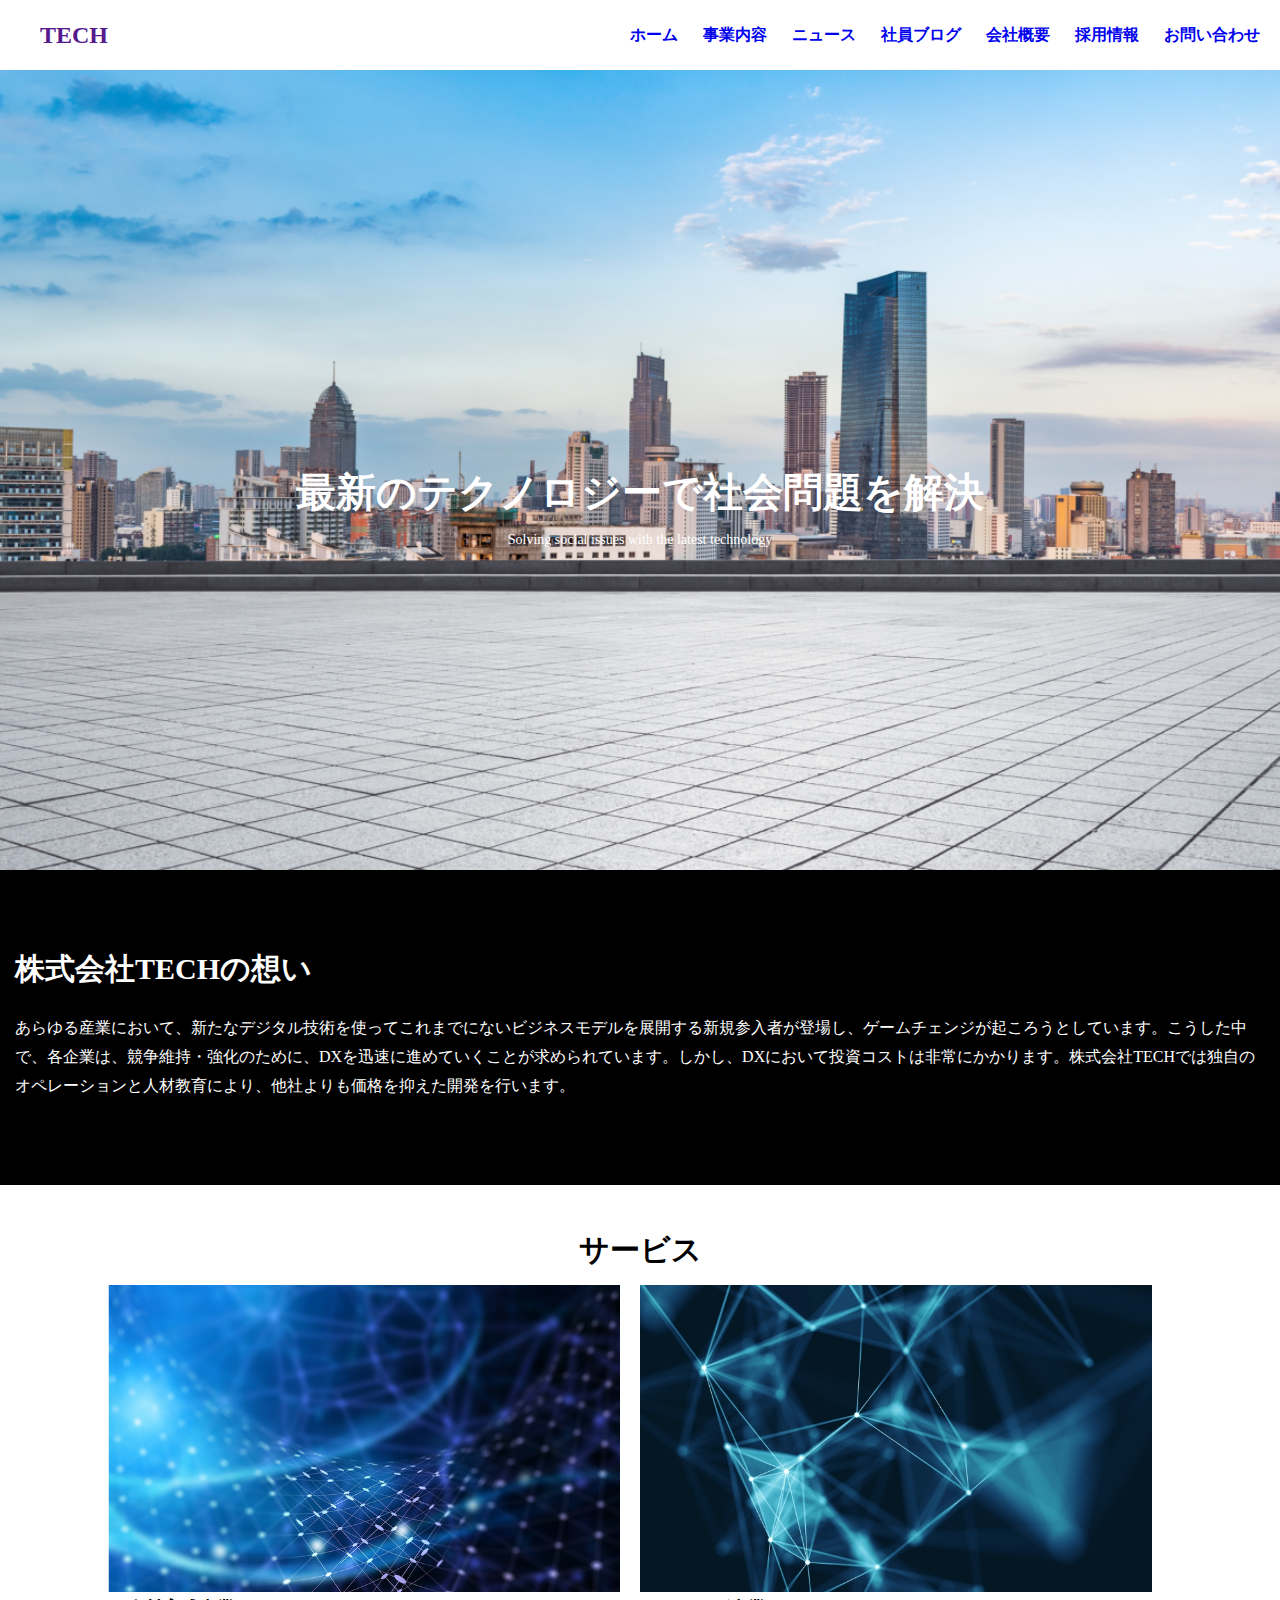
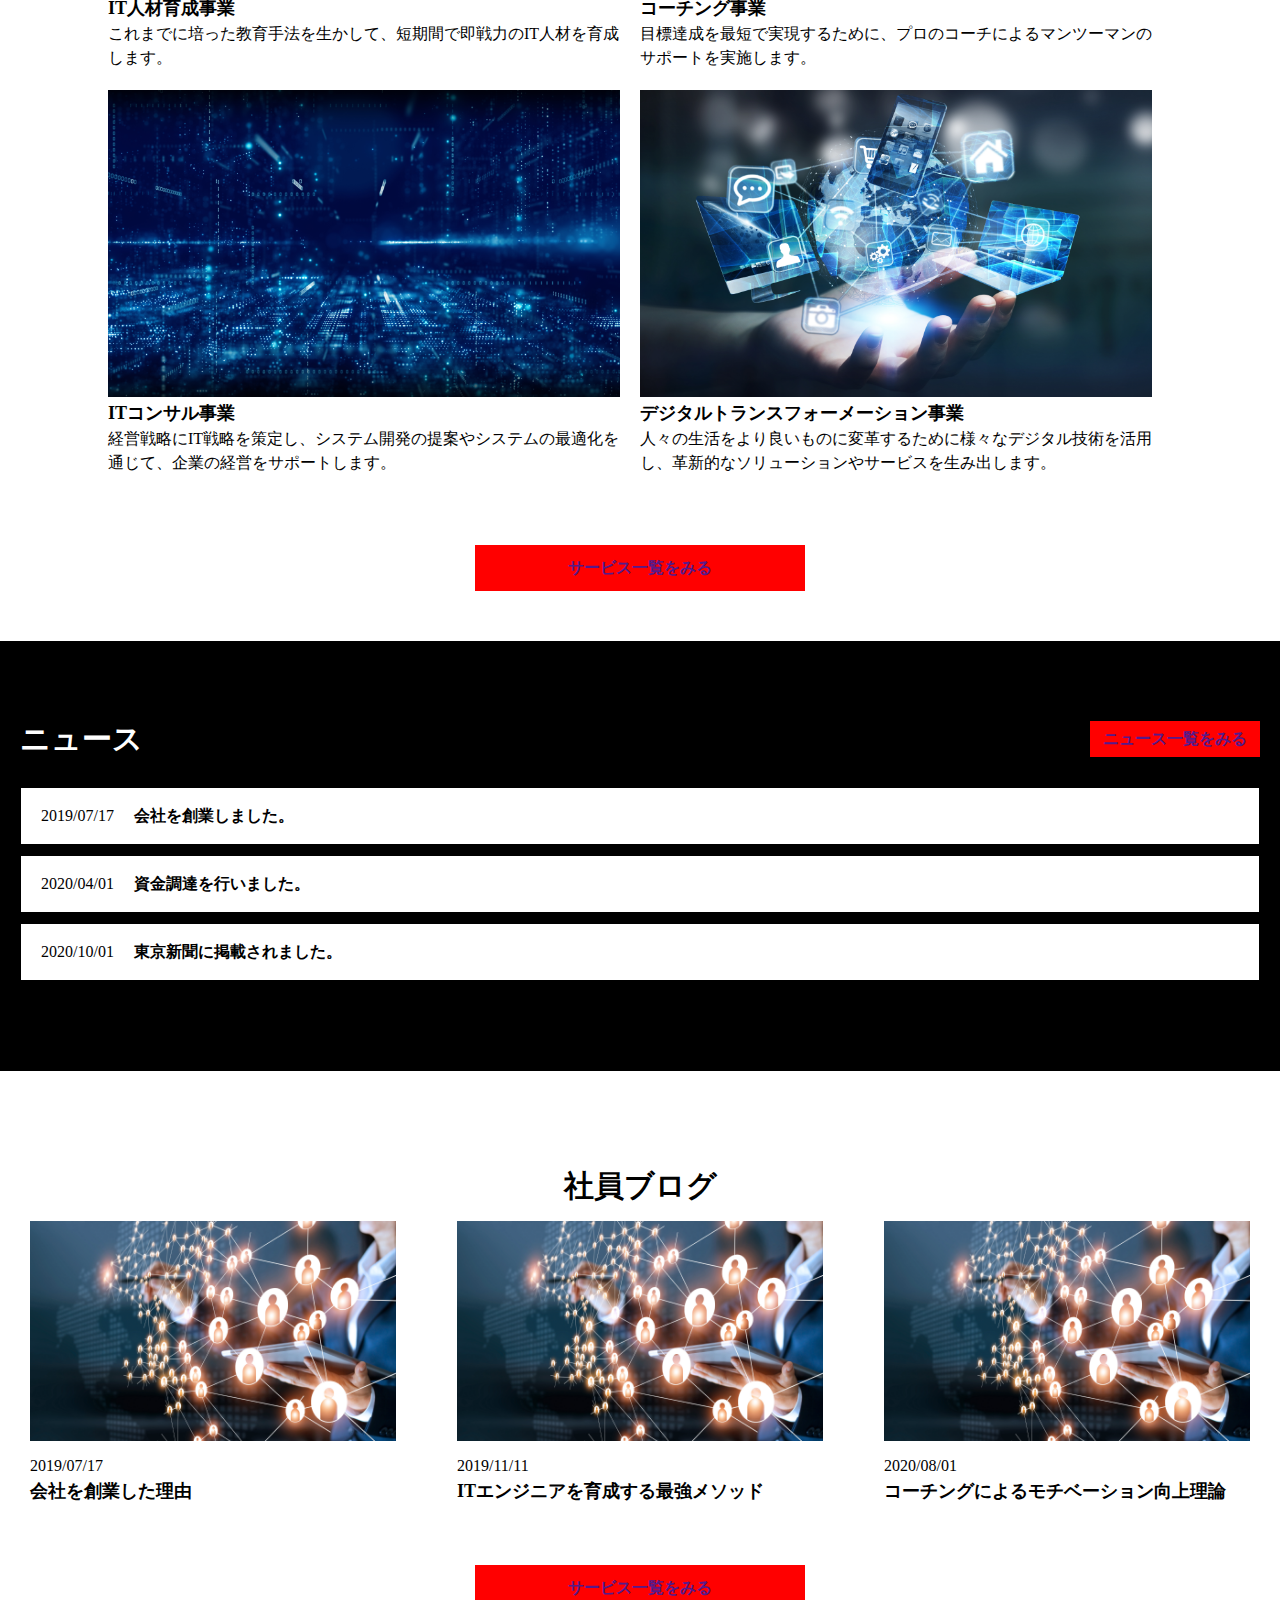
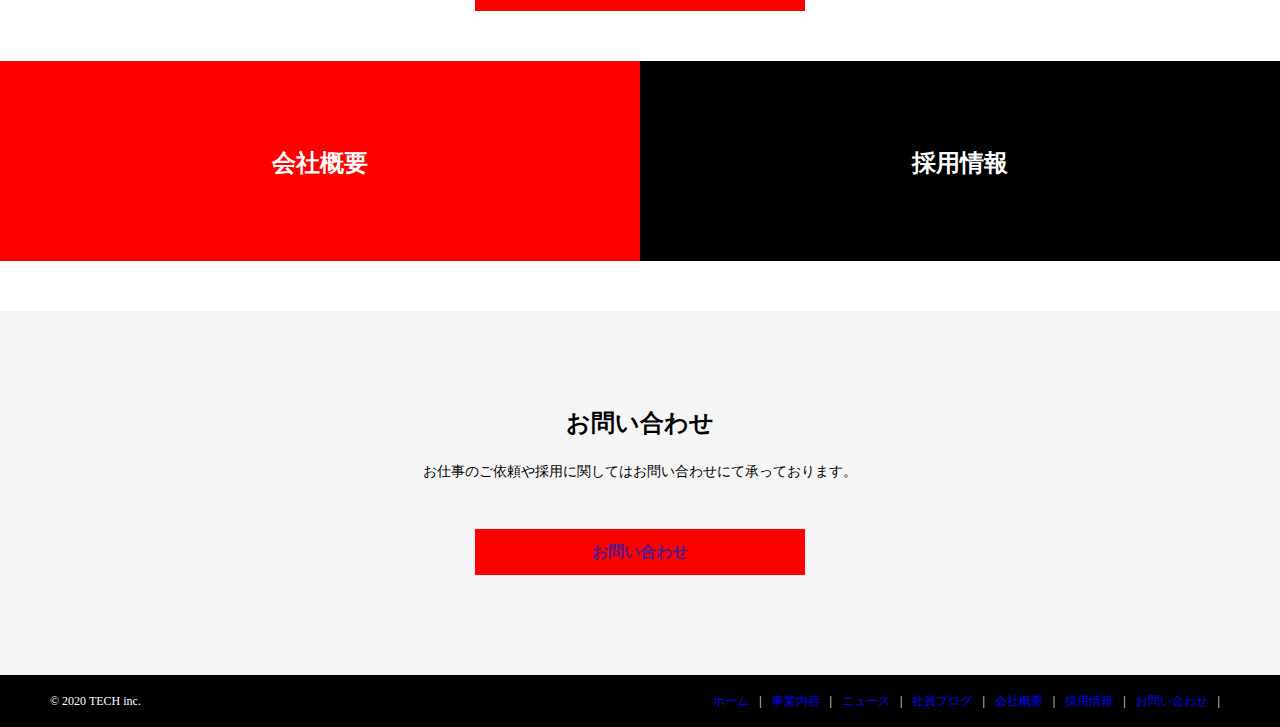
==== index.html @ 9581d0f9 "20210502_hayashi" ====
<!DOCTYPE html>
<html lang="ja">
<head>
  <meta charset="UTF-8">
  <meta http-equiv="X-UA-Compatible" content="IE=edge">
  <meta name="viewport" content="width=device-width, initial-scale=1.0">
  <title>株式会社TECH</title>
  <link rel="stylesheet" href="css/reset.css">
  <link rel="stylesheet" href="css/style.css">
</head>

<body>
  <script src="js/main.js"></script>
  <header class="header">
    <a href="" class="header-top-logo">TECH</a>

    <!-- ハンバーガーメニュー -->

      <nav class="drawer-nav" id="drawer-nav">
        <ul class="drawer-nav-list">
          <li><a href="index.html" class="drawer-nav-list-link">ホーム</a></li>
          <li><a href="service.html" class="drawer-nav-list-link">事業内容</a></li>
          <li><a href="news.html" class="drawer-nav-list-link">ニュース</a></li>
          <li><a href="blog.html" class="drawer-nav-list-link">社員ブログ</a></li>
          <li><a href="company.html" class="drawer-nav-list-link">会社概要</a></li>
          <li><a href="recruit.html" class="drawer-nav-list-link">採用情報</a></li>
          <li><a href="contact.html" class="drawer-nav-list-link">お問い合わせ</a></li>
        </ul>
      </nav>
      <div class="menu" id="menu">
        <span class="menu__line--top"></span>
        <span class="menu__line--middle"></span>
        <span class="menu__line--bottom"></span>
      </div>


    <nav class="header-nav">
      <ul class="header-nav-list">
        <li><a href="index.html" class="header-nav-list-link">ホーム</a></li>
        <li><a href="service.html" class="header-nav-list-link">事業内容</a></li>
        <li><a href="news.html" class="header-nav-list-link">ニュース</a></li>
        <li><a href="blog.html" class="header-nav-list-link">社員ブログ</a></li>
        <li><a href="company.html" class="header-nav-list-link">会社概要</a></li>
        <li><a href="recruit.html" class="header-nav-list-link">採用情報</a></li>
        <li><a href="contact.html" class="header-nav-list-link">お問い合わせ</a></li>
      </ul>
    </nav>
  </header>

  <main>

    <!-- first-view -->

    <div class="first-view">
      <div class="first-view-img">
      <p class="first-view-content-text">最新のテクノロジーで社会問題を解決</p>
      <p class="first-view-content-text2">Solving social issues with the latest technology</p>
      </div>
    </div>

    <!-- about -->

    <div class="about">
      <div class="about-pr">
      <p class="about-ttl">株式会社TECHの想い</p>
      <p class="about-text">あらゆる産業において、新たなデジタル技術を使ってこれまでにないビジネスモデルを展開する新規参入者が登場し、ゲームチェンジが起ころうとしています。こうした中で、各企業は、競争維持・強化のために、DXを迅速に進めていくことが求められています。しかし、DXにおいて投資コストは非常にかかります。株式会社TECHでは独自のオペレーションと人材教育により、他社よりも価格を抑えた開発を行います。</p>
      </div>
    </div>

    <!-- service -->

    <div class="service-wrap">
      <div class="service-main-ttl">サービス</div>
      <div class="service-flex">
        <section class="service-flex-card">
          <div class="service-flex-card-img">
            <img src="img/img/service1.png" alt=""></div>
            <h3 class="service-flex-card-content-ttl">IT人材育成事業</h3>
            <p class="service-flex-card-content-text">これまでに培った教育手法を生かして、短期間で即戦力のIT人材を育成します。</p>
        </section>
        <section class="service-flex-card">
          <div class="service-flex-card-img">
            <img src="img/img/service2.png" alt=""></div>
            <h3 class="service-flex-card-content-ttl">コーチング事業</h3>
            <p class="service-flex-card-content-text">目標達成を最短で実現するために、プロのコーチによるマンツーマンのサポートを実施します。</p>
        </section>
        <section class="service-flex-card">
          <div class="service-flex-card-img">
            <img src="img/img/service3.png" alt=""></div>
            <h3 class="service-flex-card-content-ttl">ITコンサル事業</h3>
            <p class="service-flex-card-content-text">経営戦略にIT戦略を策定し、システム開発の提案やシステムの最適化を通じて、企業の経営をサポートします。</p>
        </section>
        <section class="service-flex-card">
          <div class="service-flex-card-img">
            <img src="img/img/service4.png" alt=""></div>
            <h3 class="service-flex-card-content-ttl">デジタルトランスフォーメーション事業</h3>
            <p class="service-flex-card-content-text">人々の生活をより良いものに変革するために様々なデジタル技術を活用し、革新的なソリューションやサービスを生み出します。</p>
        </section>
      </div>
      <div class="service-btn"><a href="">サービス一覧をみる</a></div>
    </div>

    <!-- news -->

    <div class="news">
    <div class="news-wrap">
      <div class="news-top">
        <div class="news-main-ttl">ニュース</div>
        <div class="news-btn"><a href="">ニュース一覧をみる</a></div>
      </div>
      <div class="news-item">
        <div class="news-item-list">
          <p class="news-item-list-date">2019/07/17</p>
          <p class="news-item-list-ttl">会社を創業しました。</p>
        </div>
        <div class="news-item-list">
          <p class="news-item-list-date">2020/04/01</p>
          <p class="news-item-list-ttl">資金調達を行いました。</p>
        </div>
        <div class="news-item-list">
          <p class="news-item-list-date">2020/10/01</p>
          <p class="news-item-list-ttl">東京新聞に掲載されました。</p>
        </div>
      </div>
    </div>
    </div>

    <!-- blog -->

    <div class="blog">
      <div class="blog-main-ttl">社員ブログ</div>
      <div class="blog-flex">
        <div class="blog-flex-card">
          <div class="blog-flex-card-img">
            <img src="img/img/blog.png" alt="">
          </div>
          <div class="blog-flex-card-content">
            <p class="blog-flex-card-content-date">2019/07/17</p>
            <p class="blog-flex-card-content-ttl">会社を創業した理由</p>
          </div>
        </div>
        <div class="blog-flex-card">
          <div class="blog-flex-card-img">
            <img src="img/img/blog.png" alt="">
          </div>
          <div class="blog-flex-card-content">
            <p class="blog-flex-card-content-date">2019/11/11</p>
            <p class="blog-flex-card-content-ttl">ITエンジニアを育成する最強メソッド</p>
          </div>
        </div>
        <div class="blog-flex-card">
          <div class="blog-flex-card-img">
            <img src="img/img/blog.png" alt="">
          </div>
          <div class="blog-flex-card-content">
            <p class="blog-flex-card-content-date">2020/08/01</p>
            <p class="blog-flex-card-content-ttl">コーチングによるモチベーション向上理論</p>
          </div>
        </div>
      </div>
      <div class="service-btn"><a href="">サービス一覧をみる</a></div>
    </div>

    <!-- bottom -->

    <div class="bottom">
      <div class="bottom-flex">
        <div class="bottom-flex-company">
          <p class="bottom-flex-company-ttl">会社概要</p>
        </div>
        <div class="bottom-flex-recruit">
          <p class="bottom-flex-recruit-ttl">採用情報</p>
        </div>
      </div>
    </div>

    <!-- contact -->
    <div class="contact">
      <div class="contact-wrap">
        <div class="contact-wrap-ttl">お問い合わせ</div>
        <p class="contact-wrap-text">お仕事のご依頼や採用に関してはお問い合わせにて承っております。</p>
        <div class="contact-btn"><a href="">お問い合わせ</a></div>
      </div>
    </div>
  </main>

  <!-- footer -->
  <div class="footer">
    <div class="footer-flex">
      <small class="footer-copyr">&copy 2020 TECH inc.</small>
      <nav class="footer-nav">
        <ul class="footer-nav-list">
          <li class="footer-nav-item"><a href="index.html">ホーム</a></li>
          <li class="footer-nav-item"><a href="service.html">事業内容</a></li>
          <li class="footer-nav-item"><a href="news.html">ニュース</a></li>
          <li class="footer-nav-item"><a href="blog.html">社員ブログ</a></li>
          <li class="footer-nav-item"><a href="company.html">会社概要</a></li>
          <li class="footer-nav-item"><a href="recruit.html">採用情報</a></li>
          <li class="footer-nav-item"><a href="contact.html">お問い合わせ</a></li>
        </ul>
      </nav>
    </div>
  </div>

</body>
</html>
---- css/style.css ----
@media screen and (max-width: 768px) {
  .drawer-nav {
    position: absolute;
    height: 100vh;
    width: 100%;
    left: -100%;
    background: whitesmoke;
    transition: 0.7s;
    text-align: center;
  }
  .drawer-nav-list {
    padding-top: 80px;
  }
  .drawer-nav-list-link {
    list-style-type: none;
    margin-top: 50px;
  }
  .menu {
    display: inline-block;
    width: 36px;
    height: 32px;
    cursor: pointer;
    position: relative;
    right: 20px;
  }
  .menu__line--top,
  .menu__line--middle,
  .menu__line--bottom {
    display: inline-block;
    width: 100%;
    height: 4px;
    background-color: #000;
    position: absolute;
    transition: 0.5s;
  }
  .menu__line--top {
    top: 0;
  }
  .menu__line--middle {
    top: 14px;
  }
  .menu__line--bottom {
    bottom: 0;
  }
  .menu.open span:nth-of-type(1) {
    top: 14px;
    transform: rotate(45deg);
  }
  .menu.open span:nth-of-type(2) {
    opacity: 0;
  }
  .menu.open span:nth-of-type(3) {
    top: 14px;
    transform: rotate(-45deg);
  }
  .header-nav {
    display: none;
  }
  .in {
    transform: translateX(100%);
  }
}

li {
  list-style: none;
}

a {
  text-decoration: none;
}

/* header */

.header {
  display: flex;
  justify-content: space-between;
  align-items: center;
  height: 70px;
  position: fixed;
  width: 100%;
  background: white;
}

.header-top-logo {
  margin-left: 40px;
  font-weight: bold;
  font-size: 24px;
}

.header-nav {
  margin-right: 5px;
}

.header-nav-list {
  display: flex;
  font-weight: bold;
}

.header-nav-list li {
  margin-right: 25px;
}

.header-nav-list li:last-child {
  margin-right: 15px;
}

.menu,
.drawer-nav {
  display: none;
}

/* first-view */

.first-view {
  display: flex;
  background: url(../img/img/mv.png) center / cover;
  justify-content: center;
  align-items: center;
  height: 80vh;
  padding-top: 150px;
}

.first-view-content-text {
  font-size: 40px;
  font-weight: bold;
  color: white;
  text-align: center;
}

.first-view-content-text2 {
  font-size: 14px;
  color: white;
  padding-top: 20px;
  text-align: center;
}

/* about */

.about {
  background-color: black;
  display: flex;
  justify-content: center;
  align-items: center;
  height: 35vh;
}

.about-ttl,
.about-text {
  display: block;
  color: white;
}

.about-pr {
  padding: 15px;
}

.about-ttl {
  font-size: 30px;
  font-weight: bold;
}

.about-text {
  font-size: 16px;
  line-height: 1.8;
  padding-top: 30px;
}

/* service */

.service-main-ttl {
  font-size: 30px;
  font-weight: bold;
  text-align: center;
  margin: 50px auto 20px;
}

.service-flex {
  display: flex;
  flex-wrap: wrap;
  justify-content: center;
}

.service-flex-card {
  width: 40%;
  margin: 0 20px 20px 0;
}

/* @media screen and (max-width: 1080px) {
  .service-flex-card {
    border-top: 1px solid black;
    padding: 20px 0;
  }
  .service-flex-card:last-child {
    border-bottom: 1px solid black;
  }
} */

@media screen and (max-width: 768px) {
  .service-flex-card {
    width: 80%;
    margin: 20px auto;
    flex-wrap: wrap;
  }
}

.service-flex-card-img img {
  width: 100%;
}

/* .service-flex-card-content {
  padding: 10px 0;
} */

.service-flex-card-content-ttl {
  font-size: 18px;
  font-weight: bold;
  line-height: 1.5;
}

.service-flex-card-content-text {
  font-size: 16px;
  line-height: 1.5;
}

.service-btn {
  width: 300px;
  padding: 15px;
  font-weight: bold;
  color: white;
  background: red;
  text-align: center;
  margin: 50px auto;
}

/* news */

.news {
  background-color: black;
  padding: 80px 20px;
}

.news-main-ttl {
  color: white;
  font-size: 30px;
  font-weight: bold;
}

.news-btn {
  width: 150px;
  padding: 10px;
  font-weight: bold;
  color: white;
  background: red;
  text-align: center;
  margin: 0;
  display: block;
}

.news-top {
  display: flex;
  justify-content: space-between;
  align-items: center;
  margin-bottom: 30px;
}

.news-item-list {
  background-color: white;
  padding: 20px;
  margin: 10px 0;
  display: flex;
  align-items: center;
}

.news-item-list-date {
  margin-right: 20px;
}

.news-item-list-ttl {
  font-weight: bold;
}

/* blog */

.blog-main-ttl {
  font-size: 30px;
  font-weight: bold;
  text-align: center;
  margin: 100px auto 20px;
}

.blog-flex {
  display: flex;
  justify-content: space-between;
  flex-wrap: wrap;
  margin: 0 30px;
}

.blog-flex-card {
  width: 30%;
}

@media screen and (max-width: 768px) {
  .blog-flex-card {
    width: 80%;
    margin: 20px auto;
    flex-wrap: wrap;
  }
}

.blog-flex-card-img img {
  width: 100%;
}

.blog-flex-card-content {
  padding: 10px 0;
  flex-wrap: wrap;
}

.blog-flex-card-content-ttl {
  font-size: 18px;
  font-weight: bold;
  line-height: 1.5;
}

.blog-flex-card-content-date {
  font-size: 16px;
  line-height: 1.5;
}

/* bottom */

.bottom-flex {
  display: flex;
  margin: 50px 0;
}

.bottom-flex-company {
  background-color: red;
  width: 50%;
  text-align: center;
  height: 200px;
}

.bottom-flex-recruit {
  background-color: black;
  width: 50%;
  text-align: center;
  height: 200px;
}

.bottom-flex-company-ttl,
.bottom-flex-recruit-ttl {
  font-size: 24px;
  font-weight: bold;
  color: white;
  padding-top: 90px;
}

/* contact */

.contact {
  background-color: whitesmoke;
}

.contact-wrap {
  padding: 100px 0;
}

.contact-wrap-ttl {
  text-align: center;
  font-size: 24px;
  font-weight: bold;
  margin-bottom: 30px;
}

.contact-wrap-text {
  text-align: center;
  font-size: 14px;
  margin-bottom: 50px;
}

.contact-btn {
  width: 300px;
  padding: 15px;
  font-weight: bold;
  color: white;
  background: red;
  text-align: center;
  margin: 0 auto;
  display: block;
}

/* footer */

.footer-flex {
  display: flex;
  background-color: black;
  padding: 20px 50px;
  color: white;
  justify-content: space-between;
  font-size: 12px;
}

.footer-nav-list {
  display: flex;
  justify-content: space-between;
  flex-wrap: wrap;
}

.footer-nav-item::after {
  content: "|";
  display: inline-block;
  padding: 0 10px;
}

@media screen and (max-width: 768px) {
  .footer-nav-item {
    width: 80%;
    margin-top: 20px;
    flex-wrap: wrap;
    text-align: right;
  }
  .footer-nav-item::after {
    content: none;
  }
  .footer-copyr {
    margin-top: 100px;
  }
}

/* service-page */

.view {
  height: 300px;
  display: flex;
  justify-content: center;
  align-items: center;
  background: url(../img/img/mv.png) center / cover;
  color: white;
  padding-top: 100px;
}

.service-view-ttl,
.news-view-ttl,
.blog-view-ttl,
.company-view-ttl,
.recruit-view-ttl,
.contact-view-ttl {
  font-size: 24px;
  font-weight: bold;
}

.service-page-wrap {
  padding: 80px 0;
  margin: 0 auto;
}

.service-page-flex-card {
  padding: 20px 0;
  border-top: 1px solid black;
  display: flex;
  flex-wrap: wrap;
  justify-content: flex-start;
}

.service-page-flex-card:last-child {
  border-bottom: 1px solid black;
}

.service-page-flex-card-img img {
  width: 240px;
  height: auto;
}

.service-page-flex-card-content {
  margin-left: 30px;
}

.service-page-flex-card-content-ttl {
  font-size: 24px;
}

.service-page-flex-card-content-text {
  font-size: 16px;
  margin-top: 10px;
  flex-wrap: wrap;
}

.service-page-wrap {
  flex-wrap: wrap;
  display: flex;
  justify-content: center;
}

@media screen and (max-width: 768px) {
  .service-page-flex {
    width: 85%;
    margin: 20px auto;
    flex-wrap: wrap;
    align-content: center;
  }
  .service-page-flex-card-img img {
    width: 100%;
  }
}

/* news-page */

.news-page {
  background-color: white;
  padding: 80px 20px;
}

.news-item-list {
  border: 1px solid black;
}

/* blog-page */

.blog-page {
  margin: 100px auto;
}

/* company-page */

.company-content {
  margin: 100px auto;
  width: 80%;
}

.company-content-ttl {
  width: 300px;
}

.company-content-data {
  width: 700px;
}

.company-content tr {
  padding: 30px 0;
  border-top: 1px solid black;
  display: block;
  justify-content: space-between;
}

.company-content tr:last-child {
  border-bottom: 1px solid black;
}

@media screen and (max-width: 768px) {
  .company-content {
    width: 80%;
    margin: 100px auto;
  }
  .company-content-ttl {
    width: 150px;
  }

  .company-content-data {
    width: 250px;
  }
}

/* recruit-page */

.recruit {
  padding: 80px 0;
  width: 80%;
  margin: 0 auto;
  display: block;
}

.recruit-content-new-ttl,
.recruit-content-expert-ttl {
  font-size: 24px;
  border-bottom: 1px solid black;
  padding-bottom: 5px;
}

.recruit-content-text {
  padding: 20px 0;
}

.recruit-content-info {
  width: 100%;
  text-align: left;
  margin-bottom: 50px;
}

.recruit-content-ttl {
  padding: 15px 0;
  width: 30%;
  text-align: center;
  background: whitesmoke;
  border: 1px solid black;
}

.recruit-content-data {
  padding: 15px 0 15px 15px;
  width: 70%;
  background: white;
  border: 1px solid black;
}

/* contact-page */

.contact-box {
  padding: 80px 0;
  width: 80%;
  margin: 0 auto;
}

.contact-box-content-item {
  margin: 5px 0 10px 0;
  width: 100%;
  border: 1px solid black;
  font-size: 20px;
}

.contact-box-content {
  margin-bottom: 15px;
}

span {
  color: red;
}

.contact-page-btn {
  width: 300px;
  padding: 10px;
  font-weight: bold;
  color: white;
  background: black;
  text-align: center;
  margin: 0 auto;
  display: block;
}
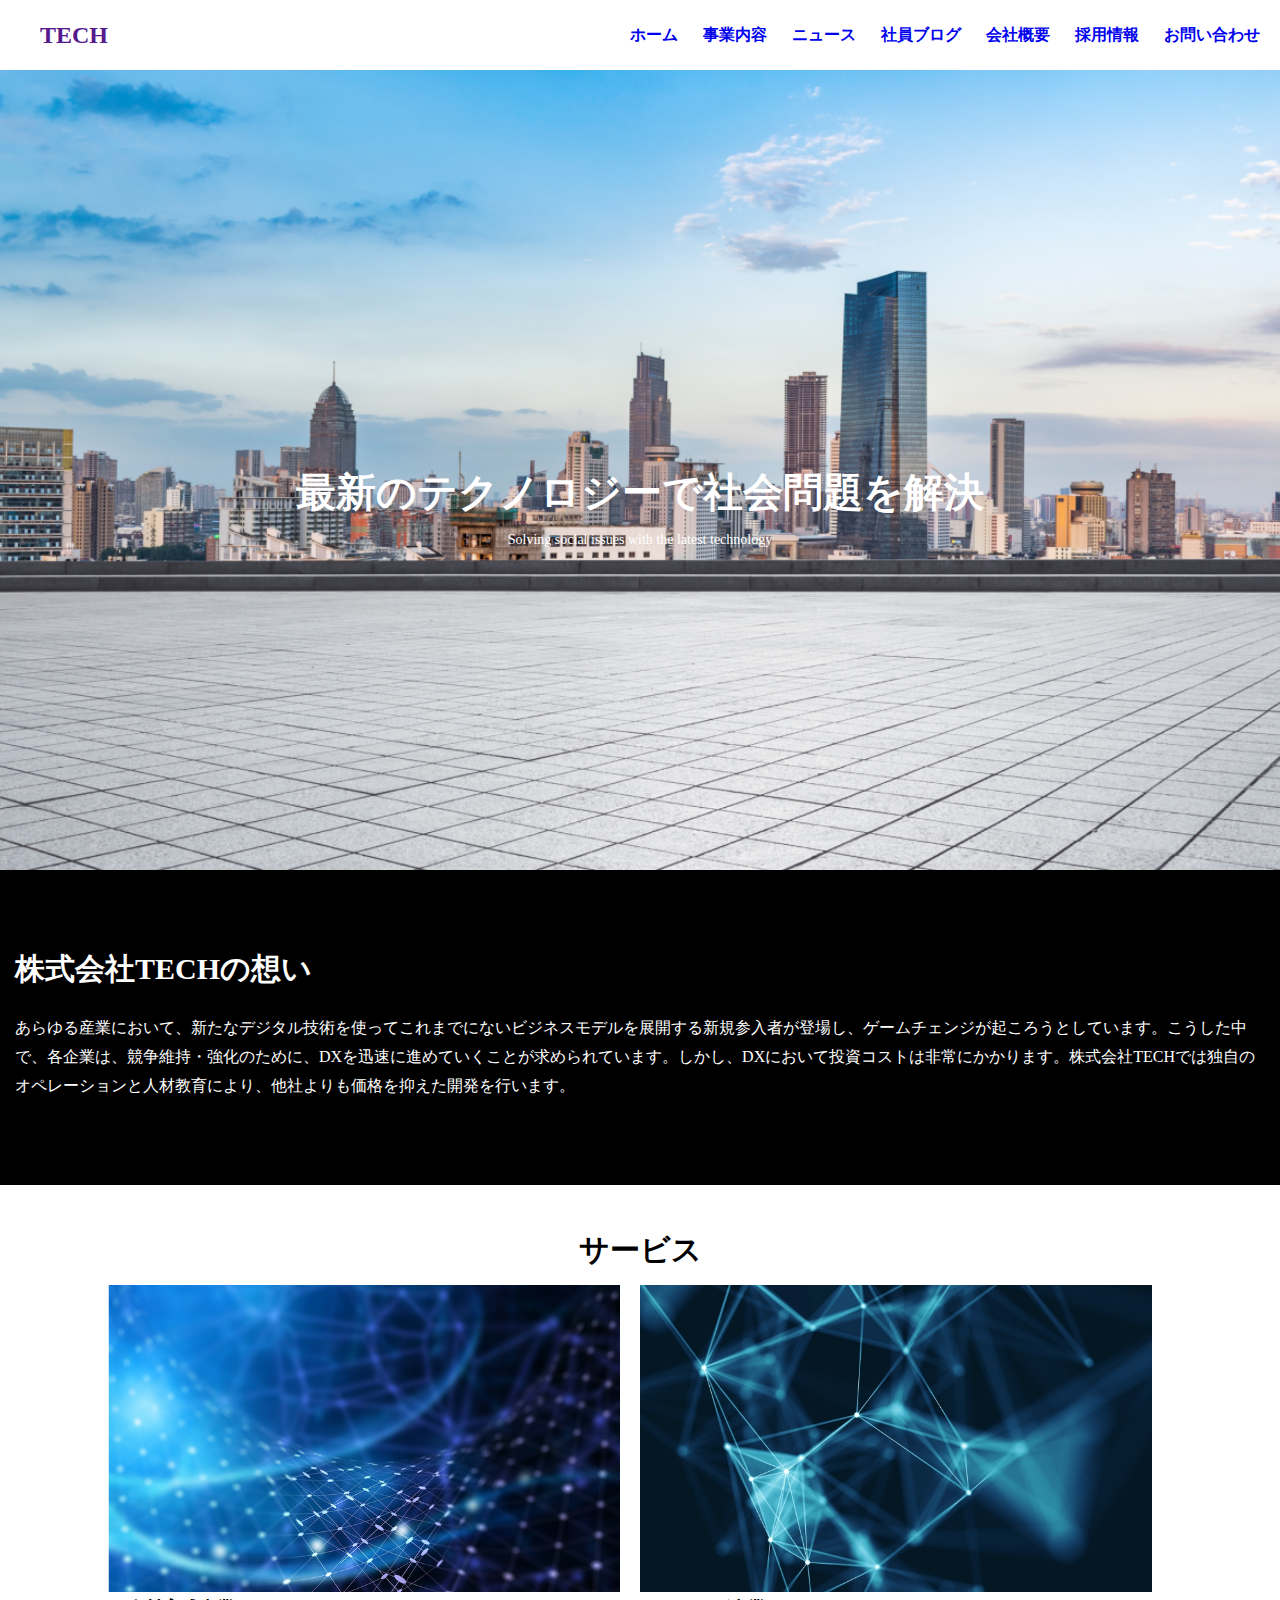
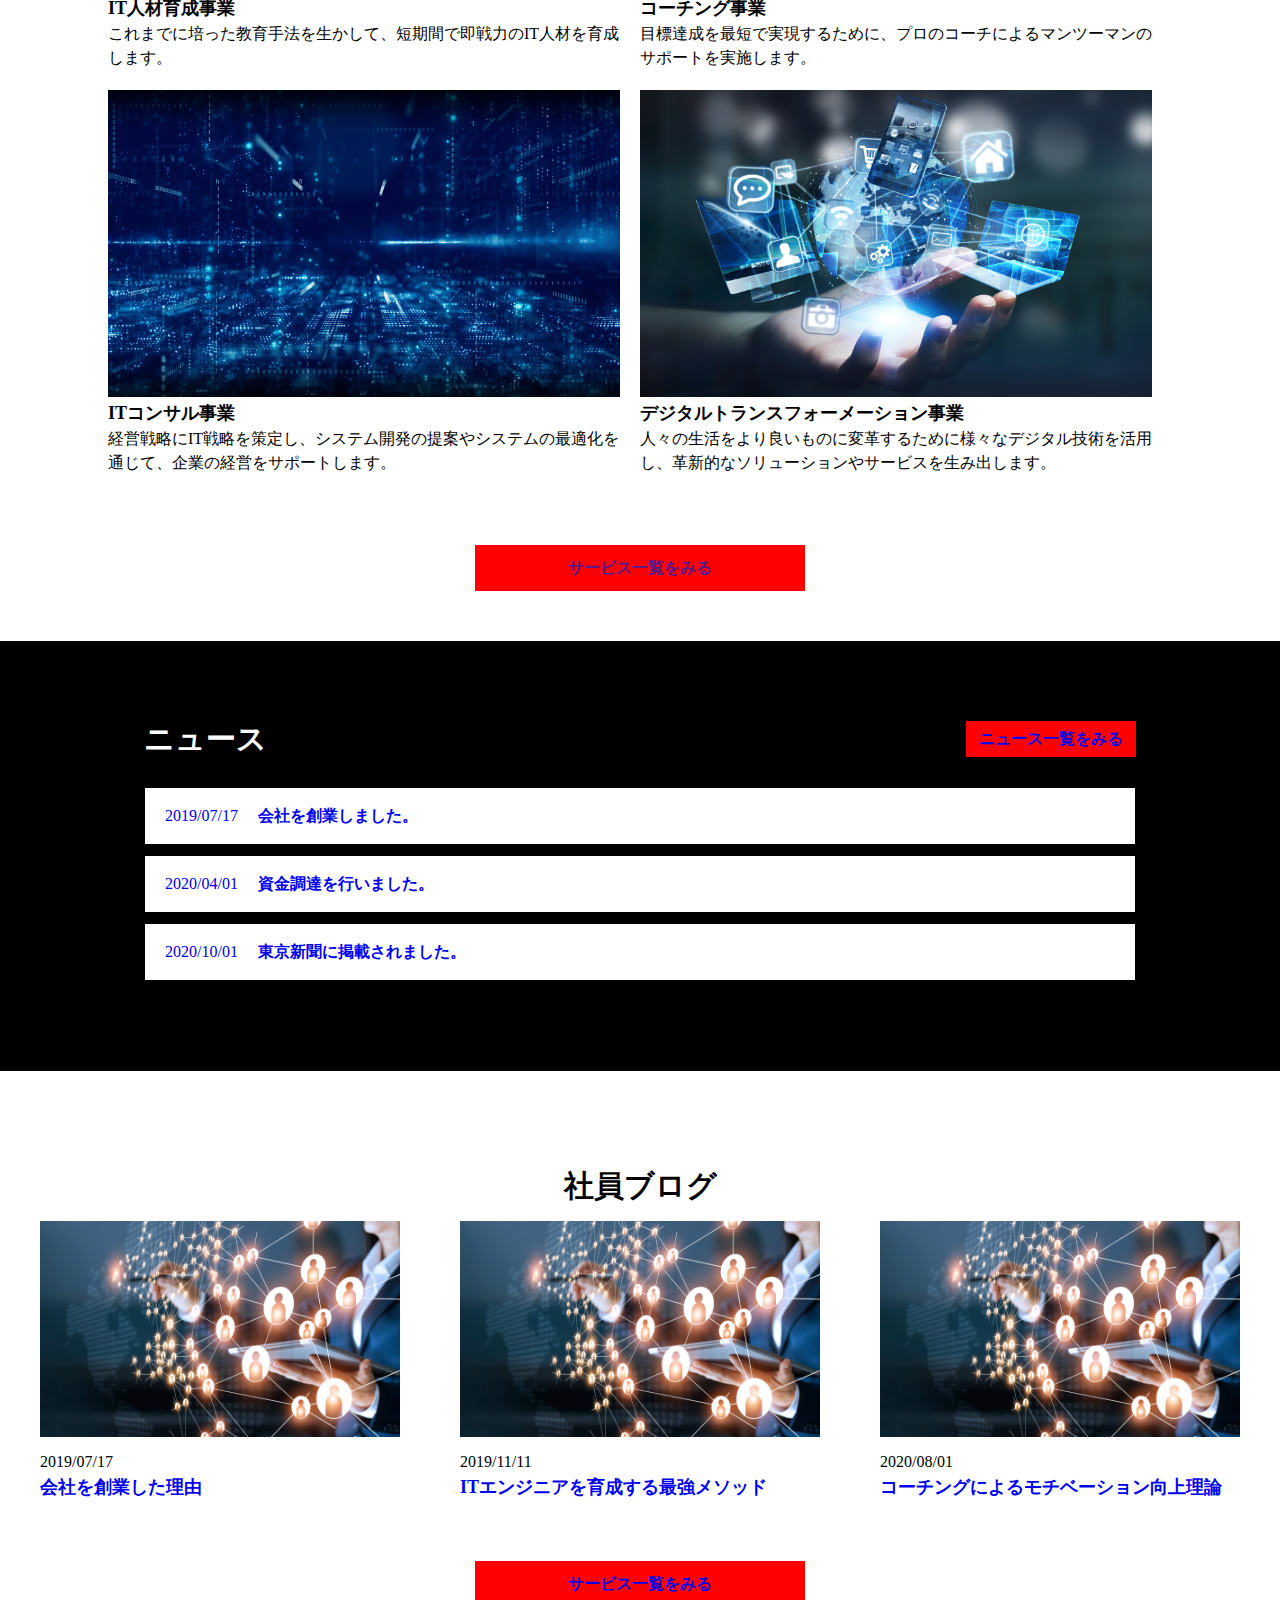
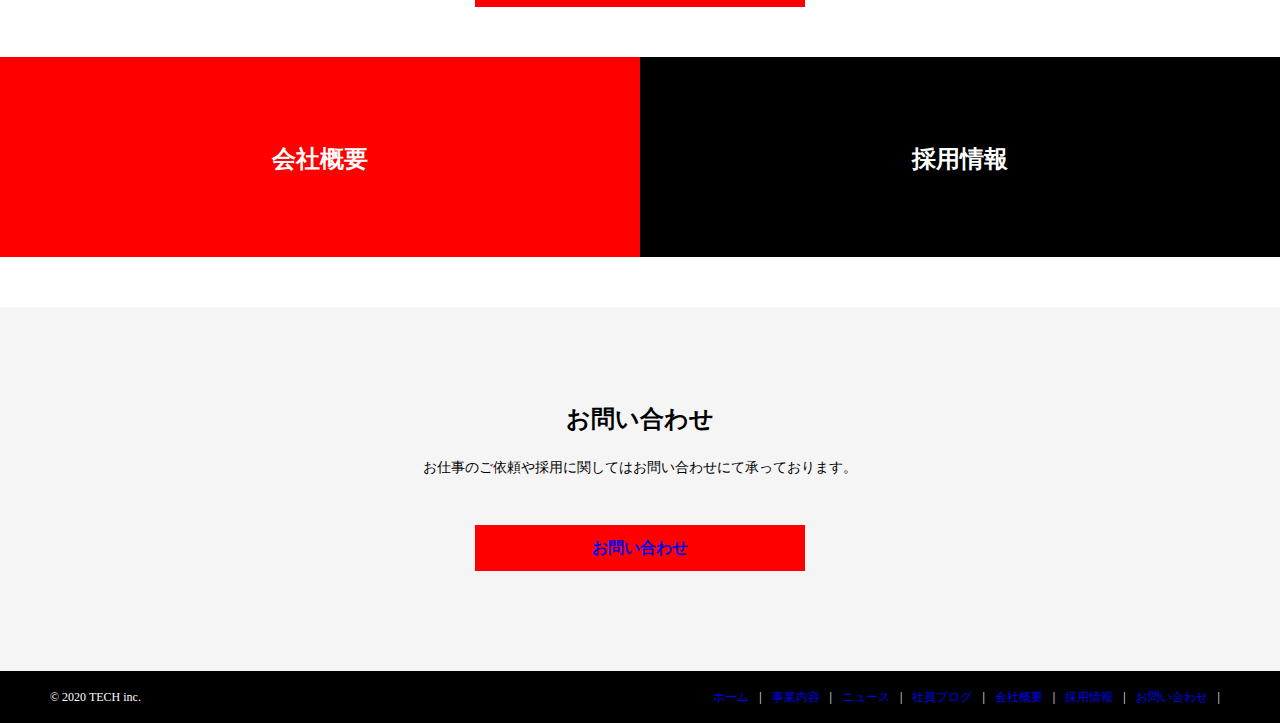
==== commit a32378ce: "ハンバーガー、ドロワーメニュー" ====
--- a/index.html
+++ b/index.html
@@ -10,7 +10,6 @@
 </head>
 
 <body>
-  <script src="js/main.js"></script>
   <header class="header">
     <a href="" class="header-top-logo">TECH</a>
 
@@ -106,21 +105,21 @@
     <div class="news-wrap">
       <div class="news-top">
         <div class="news-main-ttl">ニュース</div>
-        <div class="news-btn"><a href="">ニュース一覧をみる</a></div>
+        <div class="news-btn"><a href="news.html">ニュース一覧をみる</a></div>
       </div>
       <div class="news-item">
-        <div class="news-item-list">
+        <a href="news.html" class="news-item-list">
           <p class="news-item-list-date">2019/07/17</p>
           <p class="news-item-list-ttl">会社を創業しました。</p>
-        </div>
-        <div class="news-item-list">
+        </a>
+        <a href="news.html" class="news-item-list">
           <p class="news-item-list-date">2020/04/01</p>
           <p class="news-item-list-ttl">資金調達を行いました。</p>
-        </div>
-        <div class="news-item-list">
+        </a>
+        <a href="news.html" class="news-item-list">
           <p class="news-item-list-date">2020/10/01</p>
           <p class="news-item-list-ttl">東京新聞に掲載されました。</p>
-        </div>
+        </a>
       </div>
     </div>
     </div>
@@ -131,46 +130,46 @@
       <div class="blog-main-ttl">社員ブログ</div>
       <div class="blog-flex">
         <div class="blog-flex-card">
-          <div class="blog-flex-card-img">
+          <a href="blog.html" class="blog-flex-card-img">
             <img src="img/img/blog.png" alt="">
-          </div>
+          </a>
           <div class="blog-flex-card-content">
             <p class="blog-flex-card-content-date">2019/07/17</p>
-            <p class="blog-flex-card-content-ttl">会社を創業した理由</p>
+            <a href="blog.html" class="blog-flex-card-content-ttl">会社を創業した理由</a>
           </div>
         </div>
         <div class="blog-flex-card">
-          <div class="blog-flex-card-img">
+          <a href="blog.html" class="blog-flex-card-img">
             <img src="img/img/blog.png" alt="">
-          </div>
+          </a>
           <div class="blog-flex-card-content">
             <p class="blog-flex-card-content-date">2019/11/11</p>
-            <p class="blog-flex-card-content-ttl">ITエンジニアを育成する最強メソッド</p>
+            <a href="blog.html" class="blog-flex-card-content-ttl">ITエンジニアを育成する最強メソッド</a>
           </div>
         </div>
         <div class="blog-flex-card">
-          <div class="blog-flex-card-img">
+          <a href="blog.html" class="blog-flex-card-img">
             <img src="img/img/blog.png" alt="">
-          </div>
+          </a>
           <div class="blog-flex-card-content">
             <p class="blog-flex-card-content-date">2020/08/01</p>
-            <p class="blog-flex-card-content-ttl">コーチングによるモチベーション向上理論</p>
+            <a href="blog.html" class="blog-flex-card-content-ttl">コーチングによるモチベーション向上理論</a>
           </div>
         </div>
       </div>
-      <div class="service-btn"><a href="">サービス一覧をみる</a></div>
+      <div class="service-btn"><a href="blog.html">サービス一覧をみる</a></div>
     </div>
 
     <!-- bottom -->
 
     <div class="bottom">
       <div class="bottom-flex">
-        <div class="bottom-flex-company">
+        <a href="company.html" class="bottom-flex-company">
           <p class="bottom-flex-company-ttl">会社概要</p>
-        </div>
-        <div class="bottom-flex-recruit">
+        </a>
+        <a href="recruit.html" class="bottom-flex-recruit">
           <p class="bottom-flex-recruit-ttl">採用情報</p>
-        </div>
+        </a>
       </div>
     </div>
 
@@ -179,7 +178,7 @@
       <div class="contact-wrap">
         <div class="contact-wrap-ttl">お問い合わせ</div>
         <p class="contact-wrap-text">お仕事のご依頼や採用に関してはお問い合わせにて承っております。</p>
-        <div class="contact-btn"><a href="">お問い合わせ</a></div>
+        <div class="contact-btn"><a href="contact.html">お問い合わせ</a></div>
       </div>
     </div>
   </main>
@@ -202,5 +201,6 @@
     </div>
   </div>
 
+    <script src="js/main.js"></script>
 </body>
 </html>--- a/css/style.css
+++ b/css/style.css
@@ -1,19 +1,74 @@
+li {
+  list-style: none;
+}
+
+a {
+  text-decoration: none;
+}
+
+/* header */
+
+.header {
+  display: flex;
+  justify-content: space-between;
+  align-items: center;
+  height: 70px;
+  position: fixed;
+  width: 100%;
+  background: white;
+}
+
+.header-top-logo {
+  margin-left: 40px;
+  font-weight: bold;
+  font-size: 24px;
+}
+
+.header-nav {
+  margin-right: 5px;
+}
+
+.header-nav-list {
+  display: flex;
+  font-weight: bold;
+}
+
+.header-nav-list li {
+  margin-right: 25px;
+}
+
+.header-nav-list li:last-child {
+  margin-right: 15px;
+}
+
+.menu {
+  display: none;
+}
+
+@media screen and (min-width: 768px) {
+  .drawer-nav {
+    display: none;
+  }
+}
+
 @media screen and (max-width: 768px) {
   .drawer-nav {
     position: absolute;
+    top: 0;
     height: 100vh;
     width: 100%;
     left: -100%;
     background: whitesmoke;
     transition: 0.7s;
+  }
+  .drawer-nav-list {
+    padding-top: 100px;
     text-align: center;
   }
-  .drawer-nav-list {
-    padding-top: 80px;
-  }
   .drawer-nav-list-link {
-    list-style-type: none;
-    margin-top: 50px;
+    line-height: 5;
+    font-size: 18px;
+    color: blue;
   }
   .menu {
     display: inline-block;
@@ -61,54 +116,6 @@
   }
 }
 
-li {
-  list-style: none;
-}
-
-a {
-  text-decoration: none;
-}
-
-/* header */
-
-.header {
-  display: flex;
-  justify-content: space-between;
-  align-items: center;
-  height: 70px;
-  position: fixed;
-  width: 100%;
-  background: white;
-}
-
-.header-top-logo {
-  margin-left: 40px;
-  font-weight: bold;
-  font-size: 24px;
-}
-
-.header-nav {
-  margin-right: 5px;
-}
-
-.header-nav-list {
-  display: flex;
-  font-weight: bold;
-}
-
-.header-nav-list li {
-  margin-right: 25px;
-}
-
-.header-nav-list li:last-child {
-  margin-right: 15px;
-}
-
-.menu,
-.drawer-nav {
-  display: none;
-}
-
 /* first-view */
 
 .first-view {
@@ -239,6 +246,11 @@
   padding: 80px 20px;
 }
 
+.news-wrap {
+  width: 80%;
+  margin: 0 auto;
+}
+
 .news-main-ttl {
   color: white;
   font-size: 30px;
@@ -292,7 +304,7 @@
   display: flex;
   justify-content: space-between;
   flex-wrap: wrap;
-  margin: 0 30px;
+  margin: 0 40px;
 }
 
 .blog-flex-card {
